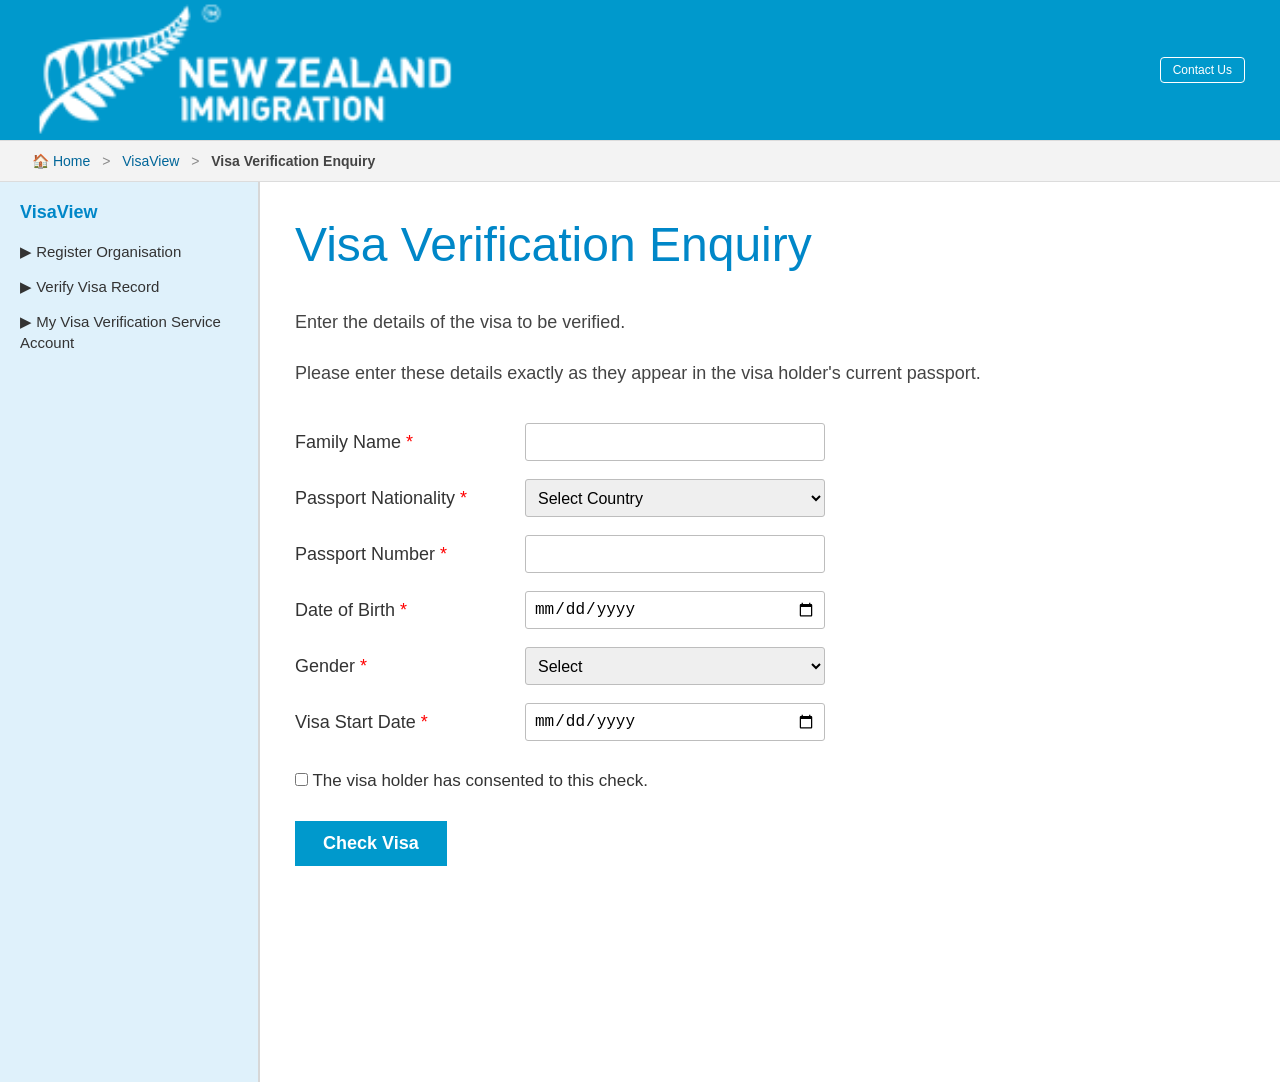
==== index.html @ 14b3bce5 "Update index.html" ====
<!DOCTYPE html>
<html lang="en">
<head>
    <meta charset="UTF-8">
    <meta name="viewport" content="width=device-width, initial-scale=1.0">
    <title>NZ Visa | Visa Verification Enquiry</title>

    <link rel="stylesheet" href="style.css">
</head>

<body>

 <!-- HEADER -->
<header class="header">

    <div class="logo-section">
        <img src="images/logo.png" alt="CB Visa Logo" class="logo">
    </div>

    <div class="contact">
        <a href="#">Contact Us</a>
    </div>

</header>

<!-- BREADCRUMB -->
<div class="breadcrumb">

    <div class="breadcrumb-container">

        <span class="home-icon">🏠</span>

        <a href="#">Home</a>

        <span class="arrow">&gt;</span>

        <a href="#">VisaView</a>

        <span class="arrow">&gt;</span>

        <span class="current">Visa Verification Enquiry</span>

    </div>

</div>

<!-- MAIN CONTENT -->
<div class="main-container">

    <div class="sidebar">

        <h3>VisaView</h3>

        <ul>

            <li>▶ Register Organisation</li>

            <li>▶ Verify Visa Record</li>

            <li>▶ My Visa Verification Service Account</li>

        </ul>

    </div>

<div class="content">

    <h1 class="page-title">
        Visa Verification Enquiry
    </h1>

    <p class="intro">
        Enter the details of the visa to be verified.
    </p>

    <p class="intro">
        Please enter these details exactly as they appear in the visa holder's current passport.
    </p>

    <form class="form-area">

        <div class="form-row">
            <label>Family Name <span style="color:red">*</span></label>
            <input type="text" id="familyName">
        </div>

        <div class="form-row">
            <label>Passport Nationality <span style="color:red">*</span></label>

            <select id="nationality">

                <option value="">Select Country</option>

<option>Afghanistan</option>
<option>Albania</option>
<option>Algeria</option>
<option>Andorra</option>
<option>Angola</option>
<option>Antigua and Barbuda</option>
<option>Argentina</option>
<option>Armenia</option>
<option>Australia</option>
<option>Austria</option>
<option>Azerbaijan</option>
<option>Bahamas</option>
<option>Bahrain</option>
<option>Bangladesh</option>
<option>Barbados</option>
<option>Belarus</option>
<option>Belgium</option>
<option>Belize</option>
<option>Benin</option>
<option>Bhutan</option>
<option>Bolivia</option>
<option>Bosnia and Herzegovina</option>
<option>Botswana</option>
<option>Brazil</option>
<option>Brunei</option>
<option>Bulgaria</option>
<option>Burkina Faso</option>
<option>Burundi</option>
<option>Cambodia</option>
<option>Cameroon</option>
<option>Canada</option>
<option>Cape Verde</option>
<option>Central African Republic</option>
<option>Chad</option>
<option>Chile</option>
<option>China</option>
<option>Colombia</option>
<option>Comoros</option>
<option>Congo</option>
<option>Costa Rica</option>
<option>Croatia</option>
<option>Cuba</option>
<option>Cyprus</option>
<option>Czech Republic</option>
<option>Denmark</option>
<option>Djibouti</option>
<option>Dominica</option>
<option>Dominican Republic</option>
<option>Ecuador</option>
<option>Egypt</option>
<option>El Salvador</option>
<option>Equatorial Guinea</option>
<option>Eritrea</option>
<option>Estonia</option>
<option>Eswatini</option>
<option>Ethiopia</option>
<option>Fiji</option>
<option>Finland</option>
<option>France</option>
<option>Gabon</option>
<option>Gambia</option>
<option>Georgia</option>
<option>Germany</option>
<option>Ghana</option>
<option>Greece</option>
<option>Grenada</option>
<option>Guatemala</option>
<option>Guinea</option>
<option>Guinea-Bissau</option>
<option>Guyana</option>
<option>Haiti</option>
<option>Honduras</option>
<option>Hungary</option>
<option>Iceland</option>
<option>India</option>
<option>Indonesia</option>
<option>Iran</option>
<option>Iraq</option>
<option>Ireland</option>
<option>Israel</option>
<option>Italy</option>
<option>Jamaica</option>
<option>Japan</option>
<option>Jordan</option>
<option>Kazakhstan</option>
<option>Kenya</option>
<option>Kiribati</option>
<option>Kuwait</option>
<option>Kyrgyzstan</option>
<option>Laos</option>
<option>Latvia</option>
<option>Lebanon</option>
<option>Lesotho</option>
<option>Liberia</option>
<option>Libya</option>
<option>Liechtenstein</option>
<option>Lithuania</option>
<option>Luxembourg</option>
<option>Madagascar</option>
<option>Malawi</option>
<option>Malaysia</option>
<option>Maldives</option>
<option>Mali</option>
<option>Malta</option>
<option>Marshall Islands</option>
<option>Mauritania</option>
<option>Mauritius</option>
<option>Mexico</option>
<option>Micronesia</option>
<option>Moldova</option>
<option>Monaco</option>
<option>Mongolia</option>
<option>Montenegro</option>
<option>Morocco</option>
<option>Mozambique</option>
<option>Myanmar</option>
<option>Namibia</option>
<option>Nauru</option>
<option>Nepal</option>
<option>Netherlands</option>
<option>New Zealand</option>
<option>Nicaragua</option>
<option>Niger</option>
<option>Nigeria</option>
<option>North Korea</option>
<option>North Macedonia</option>
<option>Norway</option>
<option>Oman</option>
<option>Pakistan</option>
<option>Palau</option>
<option>Palestine</option>
<option>Panama</option>
<option>Papua New Guinea</option>
<option>Paraguay</option>
<option>Peru</option>
<option>Philippines</option>
<option>Poland</option>
<option>Portugal</option>
<option>Qatar</option>
<option>Romania</option>
<option>Russia</option>
<option>Rwanda</option>
<option>Saint Kitts and Nevis</option>
<option>Saint Lucia</option>
<option>Saint Vincent and the Grenadines</option>
<option>Samoa</option>
<option>San Marino</option>
<option>Sao Tome and Principe</option>
<option>Saudi Arabia</option>
<option>Senegal</option>
<option>Serbia</option>
<option>Seychelles</option>
<option>Sierra Leone</option>
<option>Singapore</option>
<option>Slovakia</option>
<option>Slovenia</option>
<option>Solomon Islands</option>
<option>Somalia</option>
<option>South Africa</option>
<option>South Korea</option>
<option>South Sudan</option>
<option>Spain</option>
<option>Sri Lanka</option>
<option>Sudan</option>
<option>Suriname</option>
<option>Sweden</option>
<option>Switzerland</option>
<option>Syria</option>
<option>Taiwan</option>
<option>Tajikistan</option>
<option>Tanzania</option>
<option>Thailand</option>
<option>Timor-Leste</option>
<option>Togo</option>
<option>Tonga</option>
<option>Trinidad and Tobago</option>
<option>Tunisia</option>
<option>Turkey</option>
<option>Turkmenistan</option>
<option>Tuvalu</option>
<option>Uganda</option>
<option>Ukraine</option>
<option>United Arab Emirates</option>
<option>United Kingdom</option>
<option>United States</option>
<option>Uruguay</option>
<option>Uzbekistan</option>
<option>Vanuatu</option>
<option>Vatican City</option>
<option>Venezuela</option>
<option>Vietnam</option>
<option>Yemen</option>
<option>Zambia</option>
<option>Zimbabwe</option>
            </select>

        </div>

        <div class="form-row">
            <label>Passport Number <span style="color:red">*</span></label>
            <input type="text" id="passportNumber">
        </div>

        <div class="form-row">
            <label>Date of Birth <span style="color:red">*</span></label>
            <input type="date" id="dob">
        </div>

        <div class="form-row">
            <label>Gender <span style="color:red">*</span></label>

            <select id="gender">

                <option value="">Select</option>

                <option>Male</option>

                <option>Female</option>

            </select>

        </div>

        <div class="form-row">
            <label>Visa Start Date <span style="color:red">*</span></label>
            <input type="date" id="visaStart">
        </div>

        <div class="checkbox-row">

            <label>

                <input type="checkbox">

                The visa holder has consented to this check.

            </label>

        </div>

        <button type="button" class="check-btn">

            Check Visa

        </button>

    </form>

</div>
</div>

</body>
</html>
---- style.css ----
/* =====================================================
   RESET
===================================================== */

*{
    margin:0;
    padding:0;
    box-sizing:border-box;
}

body{
    font-family:"Segoe UI", Arial, Helvetica, sans-serif;
    background:#ffffff;
    color:#333;
}

/* =====================================================
   HEADER
===================================================== */

.header{

    width:100%;

    height:140px;

    background:#0099CC;

    display:flex;

    justify-content:space-between;

    align-items:center;

    padding:0 35px;

}

/* =====================================================
   LOGO
===================================================== */

.logo-section{

    display:flex;

    align-items:center;

}

.logo{

    width:420px;

    height:auto;

    display:block;

}

/* =====================================================
   CONTACT
===================================================== */

.contact{

    display:flex;

    align-items:center;

}

.contact a{

    color:#ffffff;

    text-decoration:none;

    font-size:12px;

    font-weight:500;

    padding:5px 12px;

    border:1px solid #ffffff;

    border-radius:4px;

    transition:.3s;

}

.contact a:hover{

    background:#ffffff;

    color:#0099CC;

}

/* =====================================================
   BREADCRUMB
===================================================== */

.breadcrumb{

    width:100%;

    background:#f3f3f3;

    border-top:1px solid #dcdcdc;

    border-bottom:1px solid #dcdcdc;

}

.breadcrumb-container{

    width:95%;

    margin:auto;

    padding:12px 0;

    font-size:14px;

}

.breadcrumb a{

    color:#006699;

    text-decoration:none;

}

.breadcrumb a:hover{

    text-decoration:underline;

}

.arrow{

    margin:0 8px;

    color:#888;

}

.current{

    color:#444;

    font-weight:600;

}

/* =====================================================
   MAIN LAYOUT
===================================================== */

.main-container{

    width:100%;

    display:flex;

    align-items:flex-start;

}

/* =====================================================
   SIDEBAR
===================================================== */

.sidebar{

    width:260px;

    min-height:900px;

    background:#dff1fb;

    border-right:2px solid #d7d7d7;

    padding:20px;

}

.sidebar h3{

    color:#0087c8;

    font-size:18px;

    margin-bottom:18px;

}

.sidebar ul{

    list-style:none;

}

.sidebar li{

    font-size:15px;

    margin-bottom:14px;

    color:#333;

    cursor:pointer;

    line-height:1.4;

}

.sidebar li:hover{

    color:#0087c8;

}

/* =====================================================
   CONTENT
===================================================== */

.content{

    flex:1;

    background:#ffffff;

    min-height:900px;

    padding:35px;

}

/* =====================================================
   PAGE TITLE
===================================================== */

.page-title{

    color:#0087c8;

    font-size:48px;

    font-weight:300;

    margin-bottom:35px;

}

/* =====================================================
   INTRO
===================================================== */

.intro{

    font-size:18px;

    color:#444;

    line-height:1.7;

    margin-bottom:20px;

}

/* =====================================================
   FORM (For the next step)
===================================================== */

.form-area{

    margin-top:35px;

    width:650px;

}

.form-row{

    display:flex;

    align-items:center;

    margin-bottom:18px;

}

.form-row label{

    width:230px;

    font-size:18px;

}

.form-row input,
.form-row select{

    width:300px;

    height:38px;

    padding:8px;

    border:1px solid #bdbdbd;

    border-radius:3px;

    font-size:16px;

}

.checkbox-row{

    margin-top:30px;

    margin-bottom:30px;

    font-size:17px;

}

.check-btn{

    background:#0099CC;

    color:#ffffff;

    border:none;

    padding:12px 28px;

    font-size:18px;

    font-weight:600;

    cursor:pointer;

}

.check-btn:hover{

    background:#007fb0;

}
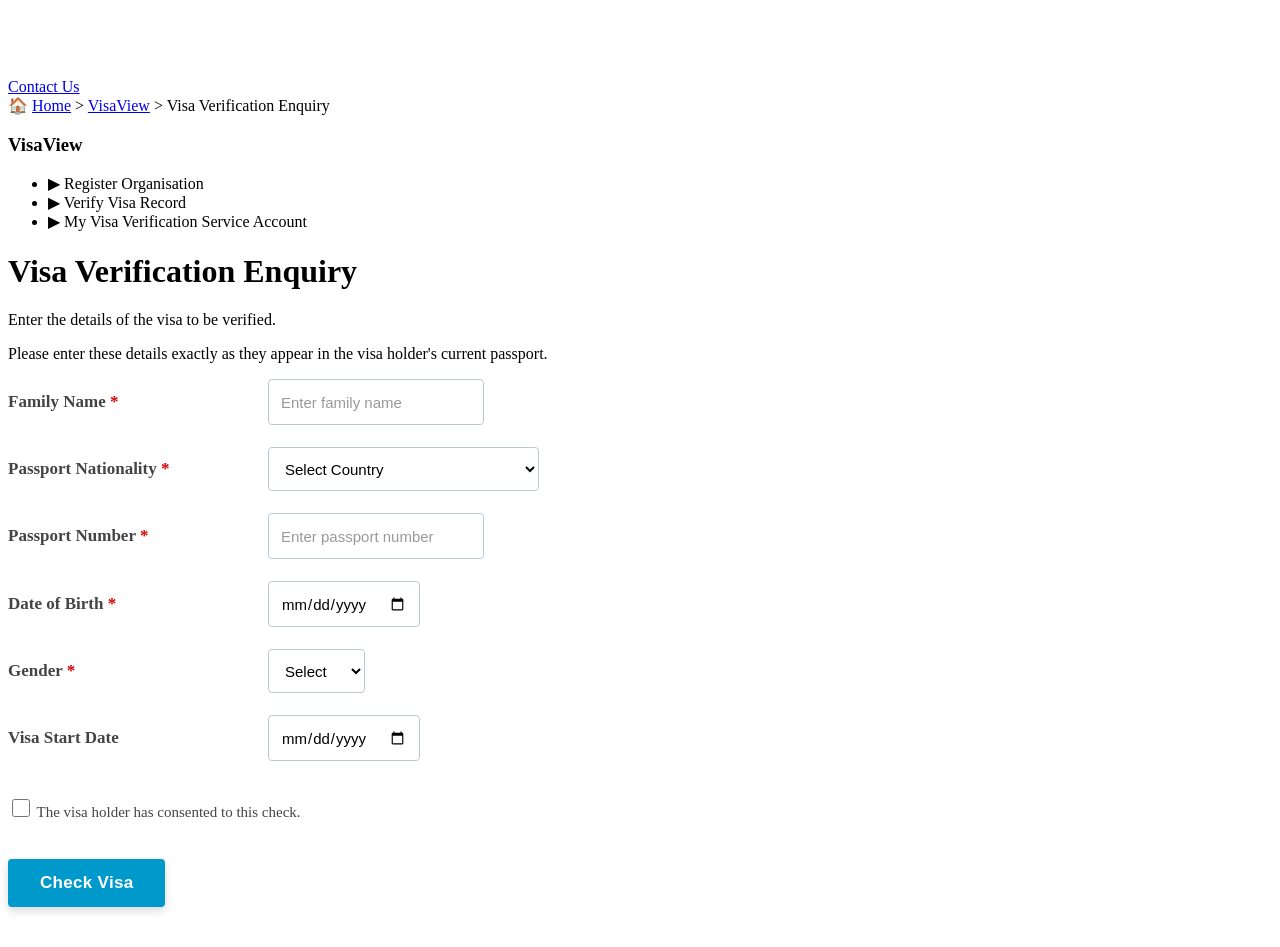
==== commit 1ec878fe: "Update index.html" ====
--- a/index.html
+++ b/index.html
@@ -55,7 +55,7 @@
 
             <li>▶ Register Organisation</li>
 
-            <li>▶ Verify Visa Record</li>
+<li class="active">▶ Verify Visa Record</li>
 
             <li>▶ My Visa Verification Service Account</li>
 
@@ -77,17 +77,33 @@
         Please enter these details exactly as they appear in the visa holder's current passport.
     </p>
 
-    <form class="form-area">
+<div class="form-row">
+
+    <label for="familyName">
+        Family Name <span>*</span>
+    </label>
+
+    <div class="input-box">
+
+        <input
+            type="text"
+            id="familyName"
+            placeholder="Enter family name"
+            autocomplete="off">
+
+    </div>
+
+</div>
 
         <div class="form-row">
-            <label>Family Name <span style="color:red">*</span></label>
-            <input type="text" id="familyName">
-        </div>
-
-        <div class="form-row">
-            <label>Passport Nationality <span style="color:red">*</span></label>
-
-            <select id="nationality">
+
+    <label for="nationality">
+        Passport Nationality <span>*</span>
+    </label>
+
+    <div class="input-box">
+
+        <select id="nationality">
 
                 <option value="">Select Country</option>
 
@@ -285,62 +301,107 @@
 <option>Yemen</option>
 <option>Zambia</option>
 <option>Zimbabwe</option>
-            </select>
+
+</select>
+
+</div>
+
+</div>
+        <div class="form-row">
+
+    <label for="passportNumber">
+        Passport Number <span>*</span>
+    </label>
+
+    <div class="input-box">
+
+        <input
+            type="text"
+            id="passportNumber"
+            placeholder="Enter passport number"
+            autocomplete="off">
+
+    </div>
+
+</div>
+
+       <div class="form-row">
+
+    <label for="dob">
+        Date of Birth <span>*</span>
+    </label>
+
+    <div class="input-box">
+
+        <input
+            type="date"
+            id="dob">
+
+    </div>
+
+</div>
+
+<div class="form-row">
+
+    <label for="gender">
+        Gender <span>*</span>
+    </label>
+
+    <div class="input-box">
+
+        <select id="gender">
+
+                <option value="">Select</option>
+
+                <option>Male</option>
+
+                <option>Female</option>
+</select>
+
+</div>
+
+</div>
+
+<div class="form-row">
+
+    <label for="visaStart">
+        Visa Start Date
+    </label>
+
+    <div class="input-box">
+
+        <input
+            type="date"
+            id="visaStart">
+
+    </div>
+
+</div>
+        <div class="checkbox-row">
+
+            <label>
+
+                <input type="checkbox">
+
+                The visa holder has consented to this check.
+
+            </label>
 
         </div>
 
-        <div class="form-row">
-            <label>Passport Number <span style="color:red">*</span></label>
-            <input type="text" id="passportNumber">
-        </div>
-
-        <div class="form-row">
-            <label>Date of Birth <span style="color:red">*</span></label>
-            <input type="date" id="dob">
-        </div>
-
-        <div class="form-row">
-            <label>Gender <span style="color:red">*</span></label>
-
-            <select id="gender">
-
-                <option value="">Select</option>
-
-                <option>Male</option>
-
-                <option>Female</option>
-
-            </select>
-
-        </div>
-
-        <div class="form-row">
-            <label>Visa Start Date <span style="color:red">*</span></label>
-            <input type="date" id="visaStart">
-        </div>
-
-        <div class="checkbox-row">
-
-            <label>
-
-                <input type="checkbox">
-
-                The visa holder has consented to this check.
-
-            </label>
-
-        </div>
-
         <button type="button" class="check-btn">
 
             Check Visa
 
         </button>
-
-    </form>
-
-</div>
-</div>
+<div id="result" class="result-area"></div>
+</form>
+
+</div>
+</div>
+
+<script src="data.js"></script>
+<script src="script.js"></script>
 
 </body>
 </html>
--- a/style.css
+++ b/style.css
@@ -1,354 +1,776 @@
-/* =====================================================
-   RESET
-===================================================== */
-
-*{
-    margin:0;
-    padding:0;
-    box-sizing:border-box;
-}
-
-body{
-    font-family:"Segoe UI", Arial, Helvetica, sans-serif;
-    background:#ffffff;
-    color:#333;
-}
-
-/* =====================================================
-   HEADER
-===================================================== */
-
-.header{
-
-    width:100%;
-
-    height:140px;
-
-    background:#0099CC;
+/* ===========================================================
+   FORM
+=========================================================== */
+
+.form-area{
+
+    margin-top:40px;
+
+    max-width:850px;
+
+}
+
+.form-row{
 
     display:flex;
 
-    justify-content:space-between;
-
     align-items:center;
 
-    padding:0 35px;
-
-}
-
-/* =====================================================
-   LOGO
-===================================================== */
-
-.logo-section{
-
-    display:flex;
-
-    align-items:center;
-
-}
-
-.logo{
-
-    width:420px;
-
-    height:auto;
-
-    display:block;
-
-}
-
-/* =====================================================
-   CONTACT
-===================================================== */
-
-.contact{
-
-    display:flex;
-
-    align-items:center;
-
-}
-
-.contact a{
-
-    color:#ffffff;
-
-    text-decoration:none;
-
-    font-size:12px;
-
-    font-weight:500;
-
-    padding:5px 12px;
-
-    border:1px solid #ffffff;
-
-    border-radius:4px;
-
-    transition:.3s;
-
-}
-
-.contact a:hover{
-
-    background:#ffffff;
-
-    color:#0099CC;
-
-}
-
-/* =====================================================
-   BREADCRUMB
-===================================================== */
-
-.breadcrumb{
-
-    width:100%;
-
-    background:#f3f3f3;
-
-    border-top:1px solid #dcdcdc;
-
-    border-bottom:1px solid #dcdcdc;
-
-}
-
-.breadcrumb-container{
-
-    width:95%;
-
-    margin:auto;
-
-    padding:12px 0;
-
-    font-size:14px;
-
-}
-
-.breadcrumb a{
-
-    color:#006699;
-
-    text-decoration:none;
-
-}
-
-.breadcrumb a:hover{
-
-    text-decoration:underline;
-
-}
-
-.arrow{
-
-    margin:0 8px;
-
-    color:#888;
-
-}
-
-.current{
+    margin-bottom:22px;
+
+}
+
+.form-row label{
+
+    width:260px;
+
+    font-size:17px;
+
+    font-weight:600;
 
     color:#444;
 
-    font-weight:600;
-
-}
-
-/* =====================================================
-   MAIN LAYOUT
-===================================================== */
-
-.main-container{
-
-    width:100%;
-
-    display:flex;
-
-    align-items:flex-start;
-
-}
-
-/* =====================================================
-   SIDEBAR
-===================================================== */
-
-.sidebar{
-
-    width:260px;
-
-    min-height:900px;
-
-    background:#dff1fb;
-
-    border-right:2px solid #d7d7d7;
-
-    padding:20px;
-
-}
-
-.sidebar h3{
-
-    color:#0087c8;
-
-    font-size:18px;
-
-    margin-bottom:18px;
-
-}
-
-.sidebar ul{
-
-    list-style:none;
-
-}
-
-.sidebar li{
-
-    font-size:15px;
-
-    margin-bottom:14px;
-
-    color:#333;
-
-    cursor:pointer;
-
-    line-height:1.4;
-
-}
-
-.sidebar li:hover{
-
-    color:#0087c8;
-
-}
-
-/* =====================================================
-   CONTENT
-===================================================== */
-
-.content{
-
-    flex:1;
-
-    background:#ffffff;
-
-    min-height:900px;
-
-    padding:35px;
-
-}
-
-/* =====================================================
-   PAGE TITLE
-===================================================== */
-
-.page-title{
-
-    color:#0087c8;
-
-    font-size:48px;
-
-    font-weight:300;
-
-    margin-bottom:35px;
-
-}
-
-/* =====================================================
-   INTRO
-===================================================== */
-
-.intro{
-
-    font-size:18px;
-
-    color:#444;
-
-    line-height:1.7;
-
-    margin-bottom:20px;
-
-}
-
-/* =====================================================
-   FORM (For the next step)
-===================================================== */
-
-.form-area{
-
-    margin-top:35px;
-
-    width:650px;
-
-}
-
-.form-row{
-
-    display:flex;
-
-    align-items:center;
-
-    margin-bottom:18px;
-
-}
-
-.form-row label{
-
-    width:230px;
-
-    font-size:18px;
+}
+
+.form-row span{
+
+    color:#d60000;
 
 }
 
 .form-row input,
 .form-row select{
 
-    width:300px;
-
-    height:38px;
-
-    padding:8px;
-
-    border:1px solid #bdbdbd;
-
-    border-radius:3px;
+    flex:1;
+
+    height:44px;
+
+    border:1px solid #bfc9d3;
+
+    border-radius:4px;
+
+    padding:0 12px;
+
+    font-size:15px;
+
+    background:#ffffff;
+
+    transition:.25s;
+
+}
+
+/* ===========================================================
+   INPUT FOCUS
+=========================================================== */
+
+.form-row input:focus,
+.form-row select:focus{
+
+    outline:none;
+
+    border-color:#0099CC;
+
+    box-shadow:0 0 5px rgba(0,153,204,.35);
+
+}
+
+/* ===========================================================
+   DATE INPUT
+=========================================================== */
+
+input[type="date"]{
+
+    cursor:pointer;
+
+}
+
+/* ===========================================================
+   PLACEHOLDER
+=========================================================== */
+
+input::placeholder{
+
+    color:#999;
+
+}
+
+/* ===========================================================
+   CHECKBOX
+=========================================================== */
+
+.checkbox-row{
+
+    margin:35px 0;
+
+    display:flex;
+
+    align-items:flex-start;
+
+    gap:10px;
+
+    font-size:15px;
+
+    color:#444;
+
+    line-height:1.6;
+
+}
+
+.checkbox-row input{
+
+    margin-top:3px;
+
+    width:18px;
+
+    height:18px;
+
+    cursor:pointer;
+
+}
+
+/* ===========================================================
+   BUTTON
+=========================================================== */
+
+.check-btn{
+
+    background:#0099CC;
+
+    color:#ffffff;
+
+    border:none;
+
+    padding:14px 32px;
+
+    font-size:17px;
+
+    font-weight:600;
+
+    border-radius:4px;
+
+    cursor:pointer;
+
+    transition:.25s;
+
+}
+
+.check-btn:hover{
+
+    background:#007cab;
+
+}
+
+.check-btn:active{
+
+    transform:scale(.98);
+
+}
+
+/* ===========================================================
+   RESULT AREA
+=========================================================== */
+
+.result-area{
+
+    margin-top:40px;
+
+}
+
+/* ===========================================================
+   SUCCESS PANEL
+=========================================================== */
+
+.success{
+
+    background:#eaf8ed;
+
+    border:1px solid #53b96d;
+
+    color:#1d6b31;
+
+    padding:18px;
+
+    border-radius:5px;
+
+    margin-bottom:25px;
+
+    font-size:18px;
+
+    font-weight:600;
+
+}
+
+/* ===========================================================
+   ERROR PANEL
+=========================================================== */
+
+.error{
+
+    background:#fff0f0;
+
+    border:1px solid #e34b4b;
+
+    color:#b50000;
+
+    padding:18px;
+
+    border-radius:5px;
+
+    font-size:18px;
+
+    font-weight:600;
+
+}
+
+/* ===========================================================
+   PDF VIEWER
+=========================================================== */
+
+.result-area iframe{
+
+    width:100%;
+
+    height:900px;
+
+    border:1px solid #d6d6d6;
+
+    border-radius:4px;
+
+    background:#ffffff;
+
+}
+
+/* ===========================================================
+   PRINT BUTTON
+=========================================================== */
+
+.print-btn{
+
+    display:inline-block;
+
+    margin-top:25px;
+
+    background:#0099CC;
+
+    color:#ffffff;
+
+    padding:12px 30px;
+
+    border-radius:4px;
 
     font-size:16px;
 
-}
-
-.checkbox-row{
-
-    margin-top:30px;
+    font-weight:600;
+
+    transition:.25s;
+
+}
+
+.print-btn:hover{
+
+    background:#007cab;
+
+}
+
+/* ===========================================================
+   VERIFICATION CARD
+=========================================================== */
+
+.verification-card{
+
+    background:#f8fbfd;
+
+    border:1px solid #d7e5ee;
+
+    border-radius:6px;
+
+    padding:25px;
 
     margin-bottom:30px;
 
-    font-size:17px;
+}
+
+.verification-card h2{
+
+    color:#0099CC;
+
+    font-size:24px;
+
+    margin-bottom:20px;
+
+    font-weight:500;
+
+}
+
+.verification-grid{
+
+    display:grid;
+
+    grid-template-columns:220px 1fr;
+
+    row-gap:16px;
+
+    column-gap:15px;
+
+}
+
+.verification-grid strong{
+
+    color:#555;
+
+}
+
+.verification-grid span{
+
+    color:#222;
+
+}
+
+/* ===========================================================
+   LOADING
+=========================================================== */
+
+.loading{
+
+    text-align:center;
+
+    padding:50px;
+
+    color:#0099CC;
+
+    font-size:22px;
+
+    font-weight:600;
+
+}
+
+/* ===========================================================
+   NO RECORD
+=========================================================== */
+
+.no-record{
+
+    text-align:center;
+
+    padding:40px;
+
+    color:#c10000;
+
+    font-size:22px;
+
+    font-weight:600;
+
+}
+/* ===========================================================
+   PART 3
+   PRINT • RESPONSIVE • ANIMATIONS • FINAL POLISH
+=========================================================== */
+
+
+/* ===========================================================
+   TABLET
+=========================================================== */
+
+@media (max-width:1200px){
+
+    .main-container{
+
+        flex-direction:column;
+
+    }
+
+    .sidebar{
+
+        width:100%;
+
+        min-height:auto;
+
+        border-right:none;
+
+        border-bottom:1px solid #d7d7d7;
+
+    }
+
+    .content{
+
+        width:100%;
+
+        padding:30px;
+
+    }
+
+    .form-row{
+
+        flex-direction:column;
+
+        align-items:flex-start;
+
+    }
+
+    .form-row label{
+
+        width:100%;
+
+        margin-bottom:8px;
+
+    }
+
+    .form-row input,
+    .form-row select{
+
+        width:100%;
+
+    }
+
+}
+
+
+/* ===========================================================
+   MOBILE
+=========================================================== */
+
+@media (max-width:768px){
+
+    .header{
+
+        flex-direction:column;
+
+        justify-content:center;
+
+        height:auto;
+
+        padding:20px;
+
+        gap:20px;
+
+    }
+
+    .logo{
+
+        width:260px;
+
+    }
+
+    .contact{
+
+        width:100%;
+
+        justify-content:center;
+
+    }
+
+    .page-title{
+
+        font-size:34px;
+
+    }
+
+    .intro{
+
+        font-size:16px;
+
+    }
+
+    .verification-grid{
+
+        grid-template-columns:1fr;
+
+    }
+
+}
+
+
+/* ===========================================================
+   SMALL MOBILE
+=========================================================== */
+
+@media (max-width:480px){
+
+    .content{
+
+        padding:20px;
+
+    }
+
+    .page-title{
+
+        font-size:28px;
+
+    }
+
+    .check-btn{
+
+        width:100%;
+
+    }
+
+    .print-btn{
+
+        width:100%;
+
+        text-align:center;
+
+    }
+
+}
+
+
+/* ===========================================================
+   HOVER EFFECTS
+=========================================================== */
+
+input:hover,
+select:hover{
+
+    border-color:#0099CC;
+
+}
+
+.sidebar li{
+
+    transition:.30s;
+
+}
+
+.sidebar li:hover{
+
+    background:#d2edf9;
+
+    border-radius:4px;
+
+}
+
+
+/* ===========================================================
+   SMOOTH FADE
+=========================================================== */
+
+.content{
+
+    animation:fadeIn .5s ease;
+
+}
+
+@keyframes fadeIn{
+
+    from{
+
+        opacity:0;
+
+        transform:translateY(10px);
+
+    }
+
+    to{
+
+        opacity:1;
+
+        transform:translateY(0);
+
+    }
+
+}
+
+
+/* ===========================================================
+   PDF VIEWER
+=========================================================== */
+
+.result-area iframe{
+
+    animation:fadeIn .35s ease;
+
+}
+
+
+/* ===========================================================
+   SCROLLBAR
+=========================================================== */
+
+::-webkit-scrollbar{
+
+    width:10px;
+
+}
+
+::-webkit-scrollbar-track{
+
+    background:#eeeeee;
+
+}
+
+::-webkit-scrollbar-thumb{
+
+    background:#0099CC;
+
+    border-radius:30px;
+
+}
+
+::-webkit-scrollbar-thumb:hover{
+
+    background:#007cab;
+
+}
+
+
+/* ===========================================================
+   PRINT
+=========================================================== */
+
+@media print{
+
+    body{
+
+        background:white;
+
+    }
+
+    .header,
+    .breadcrumb,
+    .sidebar,
+    .form-area,
+    .check-btn,
+    .contact{
+
+        display:none !important;
+
+    }
+
+    .content{
+
+        width:100%;
+
+        padding:0;
+
+        margin:0;
+
+    }
+
+    .page-title,
+    .intro{
+
+        display:none;
+
+    }
+
+    .verification-card{
+
+        border:none;
+
+        padding:0;
+
+        margin:0 0 20px 0;
+
+    }
+
+    iframe{
+
+        width:100%;
+
+        height:100vh;
+
+        border:none;
+
+    }
+
+}
+
+
+/* ===========================================================
+   FINAL POLISH
+=========================================================== */
+
+button,
+input,
+select{
+
+    font-family:"Segoe UI",Arial,sans-serif;
+
+}
+
+button{
+
+    outline:none;
+
+}
+
+input,
+select{
+
+    outline:none;
+
+}
+
+.result-area{
+
+    animation:fadeIn .4s ease;
+
+}
+
+.success::before{
+
+    content:"✔ ";
+
+}
+
+.error::before{
+
+    content:"✖ ";
+
+}
+
+.print-btn{
+
+    box-shadow:0 4px 10px rgba(0,0,0,.15);
 
 }
 
 .check-btn{
 
-    background:#0099CC;
-
-    color:#ffffff;
-
-    border:none;
-
-    padding:12px 28px;
-
-    font-size:18px;
-
-    font-weight:600;
-
-    cursor:pointer;
-
-}
-
-.check-btn:hover{
-
-    background:#007fb0;
-
-}
+    box-shadow:0 4px 10px rgba(0,0,0,.15);
+
+}
+
+.header{
+
+    position:sticky;
+
+    top:0;
+
+    z-index:1000;
+
+}
+
+.sidebar{
+
+    position:sticky;
+
+    top:120px;
+
+}
+
+.logo{
+
+    user-select:none;
+
+}
+
+.check-btn,
+.print-btn{
+
+    letter-spacing:.3px;
+
+}
+
+.verification-card{
+
+    box-shadow:0 3px 12px rgba(0,0,0,.08);
+
+}
+
+.form-area{
+
+    animation:fadeIn .5s ease;
+
+}
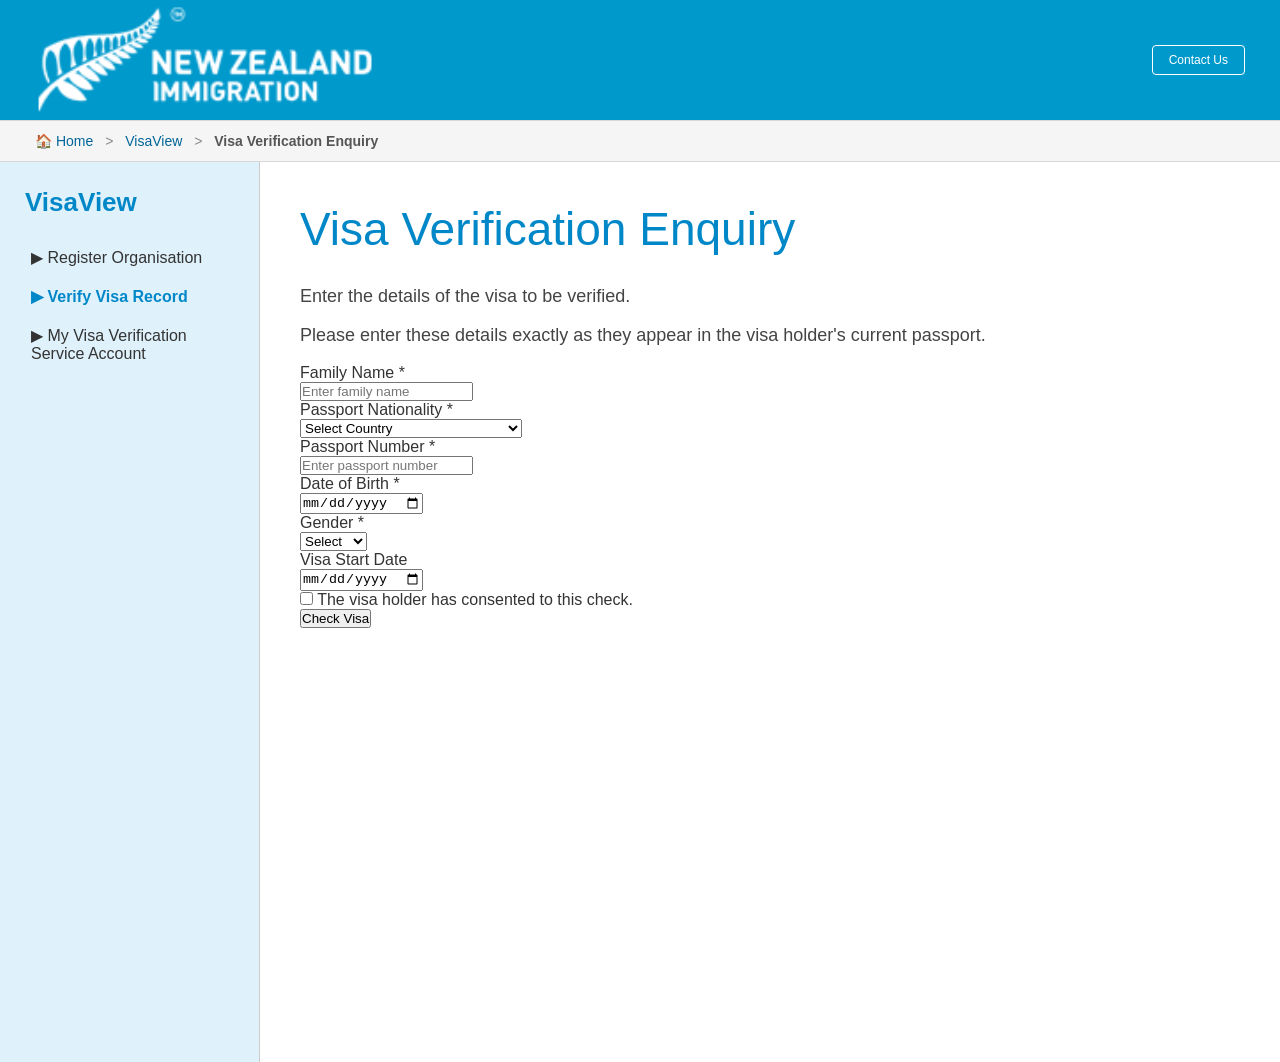
==== commit 1a508ba1: "Update index.html" ====
--- a/index.html
+++ b/index.html
@@ -3,7 +3,7 @@
 <head>
     <meta charset="UTF-8">
     <meta name="viewport" content="width=device-width, initial-scale=1.0">
-    <title>NZ Visa | Visa Verification Enquiry</title>
+    <title>NZL Visa | Visa Verification Enquiry</title>
 
     <link rel="stylesheet" href="style.css">
 </head>
--- a/style.css
+++ b/style.css
@@ -1,776 +1,288 @@
 /* ===========================================================
-   FORM
-=========================================================== */
-
-.form-area{
-
-    margin-top:40px;
-
-    max-width:850px;
-
-}
-
-.form-row{
-
-    display:flex;
+   RESET
+=========================================================== */
+
+*{
+    margin:0;
+    padding:0;
+    box-sizing:border-box;
+}
+
+body{
+    font-family:"Segoe UI",Arial,sans-serif;
+    background:#ffffff;
+    color:#333;
+}
+
+
+/* ===========================================================
+   HEADER
+=========================================================== */
+
+.header{
+
+    width:100%;
+
+    height:120px;
+
+    background:#0099CC;
+
+    display:flex;
+
+    justify-content:space-between;
 
     align-items:center;
 
-    margin-bottom:22px;
-
-}
-
-.form-row label{
+    padding:0 35px;
+
+}
+
+
+/* ===========================================================
+   LOGO
+=========================================================== */
+
+.logo-section{
+
+    display:flex;
+
+    align-items:center;
+
+}
+
+.logo{
+
+    width:340px;
+
+    height:auto;
+
+    display:block;
+
+}
+
+
+/* ===========================================================
+   CONTACT BUTTON
+=========================================================== */
+
+.contact{
+
+    display:flex;
+
+    align-items:center;
+
+}
+
+.contact a{
+
+    color:#ffffff;
+
+    text-decoration:none;
+
+    border:1px solid #ffffff;
+
+    padding:7px 16px;
+
+    border-radius:4px;
+
+    font-size:12px;
+
+    font-weight:500;
+
+    transition:.25s;
+
+}
+
+.contact a:hover{
+
+    background:#ffffff;
+
+    color:#0099CC;
+
+}
+
+
+/* ===========================================================
+   BREADCRUMB
+=========================================================== */
+
+.breadcrumb{
+
+    width:100%;
+
+    background:#f5f5f5;
+
+    border-top:1px solid #d8d8d8;
+
+    border-bottom:1px solid #d8d8d8;
+
+}
+
+.breadcrumb-container{
+
+    max-width:1600px;
+
+    margin:auto;
+
+    padding:12px 35px;
+
+    font-size:14px;
+
+}
+
+.breadcrumb a{
+
+    color:#006699;
+
+    text-decoration:none;
+
+}
+
+.breadcrumb a:hover{
+
+    text-decoration:underline;
+
+}
+
+.arrow{
+
+    margin:0 8px;
+
+    color:#888;
+
+}
+
+.current{
+
+    color:#555;
+
+    font-weight:600;
+
+}
+
+
+/* ===========================================================
+   MAIN LAYOUT
+=========================================================== */
+
+.main-container{
+
+    display:flex;
+
+    width:100%;
+
+    min-height:900px;
+
+}
+
+
+/* ===========================================================
+   SIDEBAR
+=========================================================== */
+
+.sidebar{
 
     width:260px;
 
-    font-size:17px;
+    background:#dff1fb;
+
+    border-right:1px solid #cccccc;
+
+    padding:25px;
+
+    flex-shrink:0;
+
+}
+
+.sidebar h3{
+
+    color:#0087c8;
+
+    font-size:26px;
 
     font-weight:600;
 
+    margin-bottom:20px;
+
+}
+
+.sidebar ul{
+
+    list-style:none;
+
+}
+
+.sidebar li{
+
+    padding:10px 6px;
+
+    font-size:16px;
+
+    color:#333;
+
+    cursor:pointer;
+
+    transition:.25s;
+
+}
+
+.sidebar li:hover{
+
+    background:#cfeaf7;
+
+}
+
+.sidebar li.active{
+
+    color:#0087c8;
+
+    font-weight:600;
+
+}
+
+
+/* ===========================================================
+   CONTENT
+=========================================================== */
+
+.content{
+
+    flex:1;
+
+    background:#ffffff;
+
+    padding:40px;
+
+}
+
+
+/* ===========================================================
+   PAGE TITLE
+=========================================================== */
+
+.page-title{
+
+    color:#0087c8;
+
+    font-size:46px;
+
+    font-weight:300;
+
+    margin-bottom:30px;
+
+}
+
+
+/* ===========================================================
+   INTRO
+=========================================================== */
+
+.intro{
+
+    font-size:18px;
+
     color:#444;
 
-}
-
-.form-row span{
-
-    color:#d60000;
-
-}
-
-.form-row input,
-.form-row select{
-
-    flex:1;
-
-    height:44px;
-
-    border:1px solid #bfc9d3;
-
-    border-radius:4px;
-
-    padding:0 12px;
-
-    font-size:15px;
-
-    background:#ffffff;
-
-    transition:.25s;
-
-}
-
-/* ===========================================================
-   INPUT FOCUS
-=========================================================== */
-
-.form-row input:focus,
-.form-row select:focus{
-
-    outline:none;
-
-    border-color:#0099CC;
-
-    box-shadow:0 0 5px rgba(0,153,204,.35);
-
-}
-
-/* ===========================================================
-   DATE INPUT
-=========================================================== */
-
-input[type="date"]{
-
-    cursor:pointer;
-
-}
-
-/* ===========================================================
-   PLACEHOLDER
-=========================================================== */
-
-input::placeholder{
-
-    color:#999;
-
-}
-
-/* ===========================================================
-   CHECKBOX
-=========================================================== */
-
-.checkbox-row{
-
-    margin:35px 0;
-
-    display:flex;
-
-    align-items:flex-start;
-
-    gap:10px;
-
-    font-size:15px;
-
-    color:#444;
-
-    line-height:1.6;
-
-}
-
-.checkbox-row input{
-
-    margin-top:3px;
-
-    width:18px;
-
-    height:18px;
-
-    cursor:pointer;
-
-}
-
-/* ===========================================================
-   BUTTON
-=========================================================== */
-
-.check-btn{
-
-    background:#0099CC;
-
-    color:#ffffff;
-
-    border:none;
-
-    padding:14px 32px;
-
-    font-size:17px;
-
-    font-weight:600;
-
-    border-radius:4px;
-
-    cursor:pointer;
-
-    transition:.25s;
-
-}
-
-.check-btn:hover{
-
-    background:#007cab;
-
-}
-
-.check-btn:active{
-
-    transform:scale(.98);
-
-}
-
-/* ===========================================================
-   RESULT AREA
-=========================================================== */
-
-.result-area{
-
-    margin-top:40px;
-
-}
-
-/* ===========================================================
-   SUCCESS PANEL
-=========================================================== */
-
-.success{
-
-    background:#eaf8ed;
-
-    border:1px solid #53b96d;
-
-    color:#1d6b31;
-
-    padding:18px;
-
-    border-radius:5px;
-
-    margin-bottom:25px;
-
-    font-size:18px;
-
-    font-weight:600;
-
-}
-
-/* ===========================================================
-   ERROR PANEL
-=========================================================== */
-
-.error{
-
-    background:#fff0f0;
-
-    border:1px solid #e34b4b;
-
-    color:#b50000;
-
-    padding:18px;
-
-    border-radius:5px;
-
-    font-size:18px;
-
-    font-weight:600;
-
-}
-
-/* ===========================================================
-   PDF VIEWER
-=========================================================== */
-
-.result-area iframe{
-
-    width:100%;
-
-    height:900px;
-
-    border:1px solid #d6d6d6;
-
-    border-radius:4px;
-
-    background:#ffffff;
-
-}
-
-/* ===========================================================
-   PRINT BUTTON
-=========================================================== */
-
-.print-btn{
-
-    display:inline-block;
-
-    margin-top:25px;
-
-    background:#0099CC;
-
-    color:#ffffff;
-
-    padding:12px 30px;
-
-    border-radius:4px;
-
-    font-size:16px;
-
-    font-weight:600;
-
-    transition:.25s;
-
-}
-
-.print-btn:hover{
-
-    background:#007cab;
-
-}
-
-/* ===========================================================
-   VERIFICATION CARD
-=========================================================== */
-
-.verification-card{
-
-    background:#f8fbfd;
-
-    border:1px solid #d7e5ee;
-
-    border-radius:6px;
-
-    padding:25px;
-
-    margin-bottom:30px;
-
-}
-
-.verification-card h2{
-
-    color:#0099CC;
-
-    font-size:24px;
-
-    margin-bottom:20px;
-
-    font-weight:500;
-
-}
-
-.verification-grid{
-
-    display:grid;
-
-    grid-template-columns:220px 1fr;
-
-    row-gap:16px;
-
-    column-gap:15px;
-
-}
-
-.verification-grid strong{
-
-    color:#555;
-
-}
-
-.verification-grid span{
-
-    color:#222;
-
-}
-
-/* ===========================================================
-   LOADING
-=========================================================== */
-
-.loading{
-
-    text-align:center;
-
-    padding:50px;
-
-    color:#0099CC;
-
-    font-size:22px;
-
-    font-weight:600;
-
-}
-
-/* ===========================================================
-   NO RECORD
-=========================================================== */
-
-.no-record{
-
-    text-align:center;
-
-    padding:40px;
-
-    color:#c10000;
-
-    font-size:22px;
-
-    font-weight:600;
-
-}
-/* ===========================================================
-   PART 3
-   PRINT • RESPONSIVE • ANIMATIONS • FINAL POLISH
-=========================================================== */
-
-
-/* ===========================================================
-   TABLET
-=========================================================== */
-
-@media (max-width:1200px){
-
-    .main-container{
-
-        flex-direction:column;
-
-    }
-
-    .sidebar{
-
-        width:100%;
-
-        min-height:auto;
-
-        border-right:none;
-
-        border-bottom:1px solid #d7d7d7;
-
-    }
-
-    .content{
-
-        width:100%;
-
-        padding:30px;
-
-    }
-
-    .form-row{
-
-        flex-direction:column;
-
-        align-items:flex-start;
-
-    }
-
-    .form-row label{
-
-        width:100%;
-
-        margin-bottom:8px;
-
-    }
-
-    .form-row input,
-    .form-row select{
-
-        width:100%;
-
-    }
-
-}
-
-
-/* ===========================================================
-   MOBILE
-=========================================================== */
-
-@media (max-width:768px){
-
-    .header{
-
-        flex-direction:column;
-
-        justify-content:center;
-
-        height:auto;
-
-        padding:20px;
-
-        gap:20px;
-
-    }
-
-    .logo{
-
-        width:260px;
-
-    }
-
-    .contact{
-
-        width:100%;
-
-        justify-content:center;
-
-    }
-
-    .page-title{
-
-        font-size:34px;
-
-    }
-
-    .intro{
-
-        font-size:16px;
-
-    }
-
-    .verification-grid{
-
-        grid-template-columns:1fr;
-
-    }
-
-}
-
-
-/* ===========================================================
-   SMALL MOBILE
-=========================================================== */
-
-@media (max-width:480px){
-
-    .content{
-
-        padding:20px;
-
-    }
-
-    .page-title{
-
-        font-size:28px;
-
-    }
-
-    .check-btn{
-
-        width:100%;
-
-    }
-
-    .print-btn{
-
-        width:100%;
-
-        text-align:center;
-
-    }
-
-}
-
-
-/* ===========================================================
-   HOVER EFFECTS
-=========================================================== */
-
-input:hover,
-select:hover{
-
-    border-color:#0099CC;
-
-}
-
-.sidebar li{
-
-    transition:.30s;
-
-}
-
-.sidebar li:hover{
-
-    background:#d2edf9;
-
-    border-radius:4px;
-
-}
-
-
-/* ===========================================================
-   SMOOTH FADE
-=========================================================== */
-
-.content{
-
-    animation:fadeIn .5s ease;
-
-}
-
-@keyframes fadeIn{
-
-    from{
-
-        opacity:0;
-
-        transform:translateY(10px);
-
-    }
-
-    to{
-
-        opacity:1;
-
-        transform:translateY(0);
-
-    }
-
-}
-
-
-/* ===========================================================
-   PDF VIEWER
-=========================================================== */
-
-.result-area iframe{
-
-    animation:fadeIn .35s ease;
-
-}
-
-
-/* ===========================================================
-   SCROLLBAR
-=========================================================== */
-
-::-webkit-scrollbar{
-
-    width:10px;
-
-}
-
-::-webkit-scrollbar-track{
-
-    background:#eeeeee;
-
-}
-
-::-webkit-scrollbar-thumb{
-
-    background:#0099CC;
-
-    border-radius:30px;
-
-}
-
-::-webkit-scrollbar-thumb:hover{
-
-    background:#007cab;
-
-}
-
-
-/* ===========================================================
-   PRINT
-=========================================================== */
-
-@media print{
-
-    body{
-
-        background:white;
-
-    }
-
-    .header,
-    .breadcrumb,
-    .sidebar,
-    .form-area,
-    .check-btn,
-    .contact{
-
-        display:none !important;
-
-    }
-
-    .content{
-
-        width:100%;
-
-        padding:0;
-
-        margin:0;
-
-    }
-
-    .page-title,
-    .intro{
-
-        display:none;
-
-    }
-
-    .verification-card{
-
-        border:none;
-
-        padding:0;
-
-        margin:0 0 20px 0;
-
-    }
-
-    iframe{
-
-        width:100%;
-
-        height:100vh;
-
-        border:none;
-
-    }
-
-}
-
-
-/* ===========================================================
-   FINAL POLISH
-=========================================================== */
-
-button,
-input,
-select{
-
-    font-family:"Segoe UI",Arial,sans-serif;
-
-}
-
-button{
-
-    outline:none;
-
-}
-
-input,
-select{
-
-    outline:none;
-
-}
-
-.result-area{
-
-    animation:fadeIn .4s ease;
-
-}
-
-.success::before{
-
-    content:"✔ ";
-
-}
-
-.error::before{
-
-    content:"✖ ";
-
-}
-
-.print-btn{
-
-    box-shadow:0 4px 10px rgba(0,0,0,.15);
-
-}
-
-.check-btn{
-
-    box-shadow:0 4px 10px rgba(0,0,0,.15);
-
-}
-
-.header{
-
-    position:sticky;
-
-    top:0;
-
-    z-index:1000;
-
-}
-
-.sidebar{
-
-    position:sticky;
-
-    top:120px;
-
-}
-
-.logo{
-
-    user-select:none;
-
-}
-
-.check-btn,
-.print-btn{
-
-    letter-spacing:.3px;
-
-}
-
-.verification-card{
-
-    box-shadow:0 3px 12px rgba(0,0,0,.08);
-
-}
-
-.form-area{
-
-    animation:fadeIn .5s ease;
-
-}
+    margin-bottom:18px;
+
+}
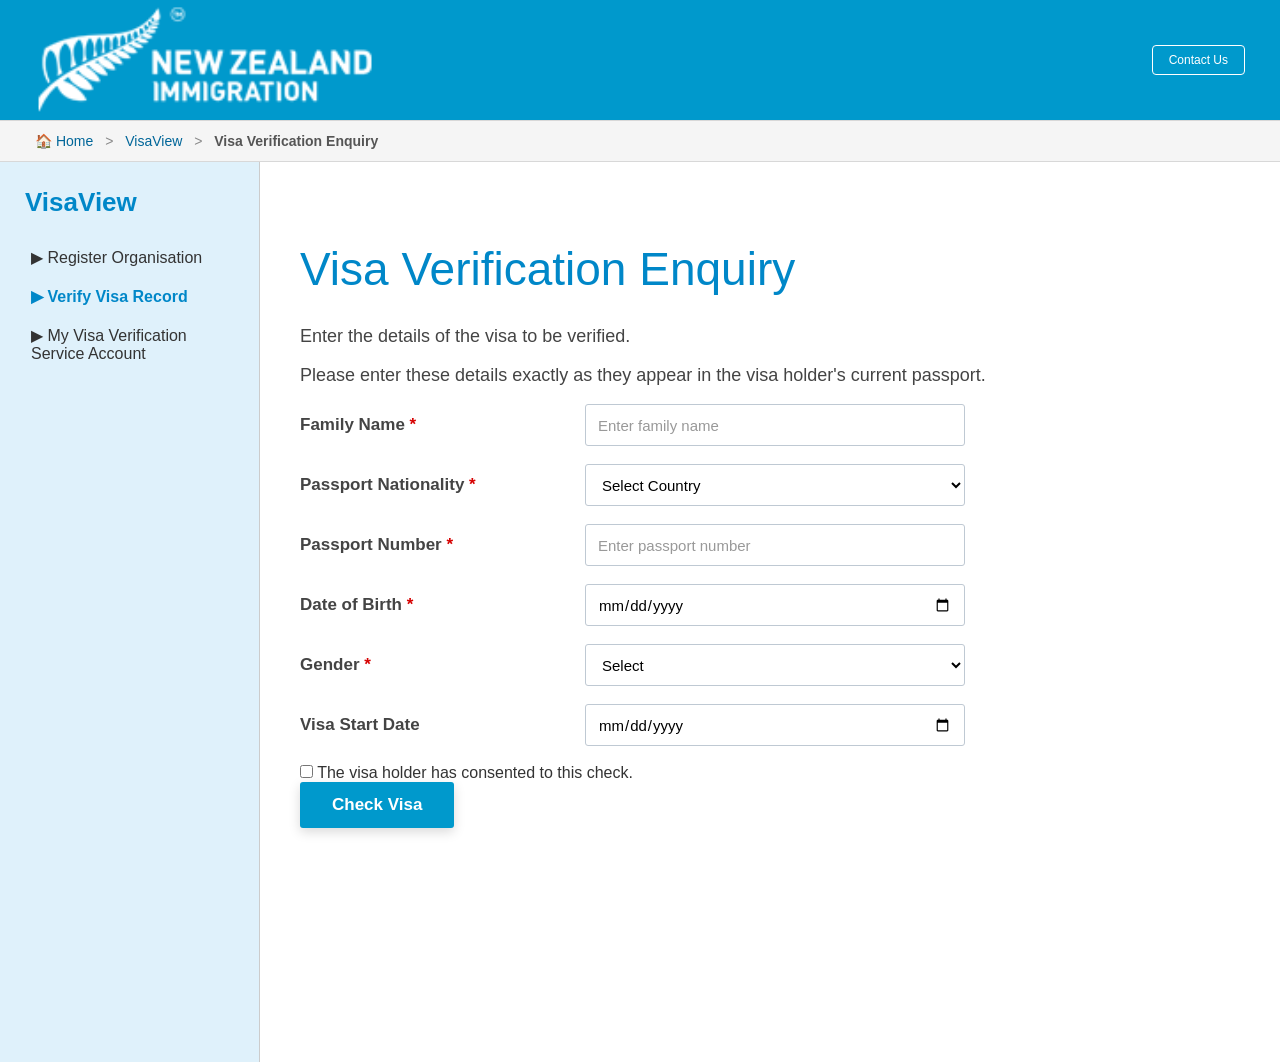
==== commit 1b4d07b3: "Update index.html" ====
--- a/index.html
+++ b/index.html
@@ -64,7 +64,7 @@
     </div>
 
 <div class="content">
-
+<form class="form-area">
     <h1 class="page-title">
         Visa Verification Enquiry
     </h1>
--- a/style.css
+++ b/style.css
@@ -286,3 +286,696 @@
     margin-bottom:18px;
 
 }
+
+
+/* ===========================================================
+   FORM LAYOUT
+=========================================================== */
+
+.form-area{
+
+    margin-top:40px;
+
+    max-width:900px;
+
+}
+
+
+/* EACH ROW */
+
+.form-row{
+
+    display:grid;
+
+    grid-template-columns:260px 360px;
+
+    align-items:center;
+
+    column-gap:25px;
+
+    margin-bottom:18px;
+
+}
+
+
+/* LABEL */
+
+.form-row label{
+
+    font-size:17px;
+
+    font-weight:600;
+
+    color:#444;
+
+}
+
+.form-row span{
+
+    color:red;
+
+}
+
+
+/* INPUT WRAPPER */
+
+.input-box{
+
+    width:360px;
+
+}
+
+
+/* INPUTS */
+
+.input-box input,
+.input-box select{
+
+    width:100%;
+
+    height:42px;
+
+    border:1px solid #bfc9d3;
+
+    border-radius:4px;
+
+    padding:0 12px;
+
+    font-size:15px;
+
+    background:#ffffff;
+
+}
+
+
+/* FOCUS */
+
+.input-box input:focus,
+.input-box select:focus{
+
+    outline:none;
+
+    border-color:#0099CC;
+
+    box-shadow:0 0 5px rgba(0,153,204,.35);
+
+}
+/* ===========================================================
+   FORM
+=========================================================== */
+
+.form-area{
+
+    margin-top:40px;
+
+    max-width:900px;
+
+}
+
+.form-row{
+
+    display:grid;
+
+    grid-template-columns:260px 380px;
+
+    align-items:center;
+
+    column-gap:25px;
+
+    margin-bottom:18px;
+
+}
+
+.form-row label{
+
+    font-size:17px;
+
+    font-weight:600;
+
+    color:#444;
+
+}
+
+.form-row span{
+
+    color:#d60000;
+
+}
+
+.input-box{
+
+    width:380px;
+
+}
+
+.input-box input,
+.input-box select{
+
+    width:100%;
+
+    height:42px;
+
+    border:1px solid #bfc9d3;
+
+    border-radius:3px;
+
+    background:#ffffff;
+
+    padding:0 12px;
+
+    font-size:15px;
+
+    transition:.25s;
+
+}
+
+.input-box input:focus,
+.input-box select:focus{
+
+    outline:none;
+
+    border-color:#0099CC;
+
+    box-shadow:0 0 5px rgba(0,153,204,.30);
+
+}
+
+input[type="date"]{
+
+    cursor:pointer;
+
+}
+
+input::placeholder{
+
+    color:#999999;
+
+}
+
+
+/* ===========================================================
+   CONSENT
+=========================================================== */
+
+.consent-box{
+
+    margin-top:35px;
+
+    margin-left:260px;
+
+}
+
+.consent-box label{
+
+    display:flex;
+
+    align-items:flex-start;
+
+    gap:10px;
+
+    font-size:16px;
+
+    color:#444;
+
+    cursor:pointer;
+
+}
+
+.consent-box input{
+
+    width:18px;
+
+    height:18px;
+
+    margin-top:2px;
+
+}
+
+
+/* ===========================================================
+   BUTTON
+=========================================================== */
+
+.button-area{
+
+    margin-top:35px;
+
+    margin-left:260px;
+
+}
+
+.check-btn{
+
+    background:#0099CC;
+
+    color:#ffffff;
+
+    border:none;
+
+    padding:13px 32px;
+
+    font-size:17px;
+
+    font-weight:600;
+
+    border-radius:3px;
+
+    cursor:pointer;
+
+    transition:.25s;
+
+}
+
+.check-btn:hover{
+
+    background:#0079a8;
+
+}
+
+.check-btn:active{
+
+    transform:scale(.98);
+
+}
+
+
+/* ===========================================================
+   RESULT
+=========================================================== */
+
+.result-area{
+
+    margin-top:40px;
+
+}
+
+.success{
+
+    background:#eaf8ed;
+
+    border:1px solid #56b96f;
+
+    color:#16662b;
+
+    padding:18px;
+
+    border-radius:4px;
+
+    margin-bottom:25px;
+
+}
+
+.error{
+
+    background:#fff1f1;
+
+    border:1px solid #d84d4d;
+
+    color:#b60000;
+
+    padding:18px;
+
+    border-radius:4px;
+
+}
+
+
+/* ===========================================================
+   VERIFICATION CARD
+=========================================================== */
+
+.verification-card{
+
+    background:#f8fbfd;
+
+    border:1px solid #d7e5ee;
+
+    border-radius:5px;
+
+    padding:25px;
+
+    margin-top:30px;
+
+}
+
+.verification-card h2{
+
+    color:#0099CC;
+
+    font-size:25px;
+
+    margin-bottom:20px;
+
+    font-weight:500;
+
+}
+
+.verification-grid{
+
+    display:grid;
+
+    grid-template-columns:220px 1fr;
+
+    row-gap:14px;
+
+    column-gap:20px;
+
+}
+
+.verification-grid strong{
+
+    color:#555;
+
+}
+
+.verification-grid span{
+
+    color:#222;
+
+}
+
+
+/* ===========================================================
+   PDF VIEWER
+=========================================================== */
+
+.result-area iframe{
+
+    width:100%;
+
+    height:900px;
+
+    border:1px solid #d7d7d7;
+
+    border-radius:4px;
+
+    background:#ffffff;
+
+    margin-top:25px;
+
+}
+
+
+/* ===========================================================
+   PRINT BUTTON
+=========================================================== */
+
+.print-btn{
+
+    display:inline-block;
+
+    margin-top:20px;
+
+    background:#0099CC;
+
+    color:#ffffff;
+
+    text-decoration:none;
+
+    padding:12px 28px;
+
+    border-radius:4px;
+
+    font-size:16px;
+
+    font-weight:600;
+
+    transition:.25s;
+
+}
+
+.print-btn:hover{
+
+    background:#0079a8;
+
+}
+/* ===========================================================
+   RESPONSIVE
+=========================================================== */
+
+@media (max-width:1200px){
+
+    .main-container{
+        flex-direction:column;
+    }
+
+    .sidebar{
+        width:100%;
+        border-right:none;
+        border-bottom:1px solid #d7d7d7;
+    }
+
+    .content{
+        width:100%;
+        padding:30px;
+    }
+
+    .form-row{
+        grid-template-columns:1fr;
+        row-gap:10px;
+    }
+
+    .input-box{
+        width:100%;
+    }
+
+    .consent-box,
+    .button-area{
+        margin-left:0;
+    }
+
+}
+
+
+@media (max-width:768px){
+
+    .header{
+
+        flex-direction:column;
+
+        justify-content:center;
+
+        gap:20px;
+
+        height:auto;
+
+        padding:20px;
+
+    }
+
+    .logo{
+
+        width:260px;
+
+    }
+
+    .contact{
+
+        justify-content:center;
+
+        width:100%;
+
+    }
+
+    .page-title{
+
+        font-size:34px;
+
+    }
+
+    .intro{
+
+        font-size:16px;
+
+    }
+
+}
+
+
+@media (max-width:480px){
+
+    .content{
+
+        padding:20px;
+
+    }
+
+    .page-title{
+
+        font-size:28px;
+
+    }
+
+    .check-btn{
+
+        width:100%;
+
+    }
+
+}
+
+
+/* ===========================================================
+   HOVER
+=========================================================== */
+
+.sidebar li{
+
+    transition:.25s;
+
+}
+
+.sidebar li:hover{
+
+    background:#cfeaf7;
+
+}
+
+input:hover,
+select:hover{
+
+    border-color:#0099CC;
+
+}
+
+
+/* ===========================================================
+   ANIMATION
+=========================================================== */
+
+.content{
+
+    animation:fadeIn .35s ease;
+
+}
+
+@keyframes fadeIn{
+
+    from{
+
+        opacity:0;
+
+        transform:translateY(10px);
+
+    }
+
+    to{
+
+        opacity:1;
+
+        transform:translateY(0);
+
+    }
+
+}
+
+
+/* ===========================================================
+   SCROLLBAR
+=========================================================== */
+
+::-webkit-scrollbar{
+
+    width:10px;
+
+}
+
+::-webkit-scrollbar-track{
+
+    background:#eeeeee;
+
+}
+
+::-webkit-scrollbar-thumb{
+
+    background:#0099CC;
+
+    border-radius:20px;
+
+}
+
+::-webkit-scrollbar-thumb:hover{
+
+    background:#0079a8;
+
+}
+
+
+/* ===========================================================
+   PRINT
+=========================================================== */
+
+@media print{
+
+    .header,
+    .breadcrumb,
+    .sidebar,
+    .form-area,
+    .contact,
+    .check-btn{
+
+        display:none !important;
+
+    }
+
+    .content{
+
+        width:100%;
+
+        padding:0;
+
+        margin:0;
+
+    }
+
+}
+
+
+/* ===========================================================
+   FINAL POLISH
+=========================================================== */
+
+button,
+input,
+select{
+
+    font-family:"Segoe UI",Arial,sans-serif;
+
+}
+
+.success::before{
+
+    content:"✔ ";
+
+}
+
+.error::before{
+
+    content:"✖ ";
+
+}
+
+.check-btn,
+.print-btn{
+
+    box-shadow:0 4px 12px rgba(0,0,0,.15);
+
+}
+
+.verification-card{
+
+    box-shadow:0 3px 12px rgba(0,0,0,.08);
+
+}
+
+.logo{
+
+    user-select:none;
+
+}
+
+html{
+
+    scroll-behavior:smooth;
+
+}
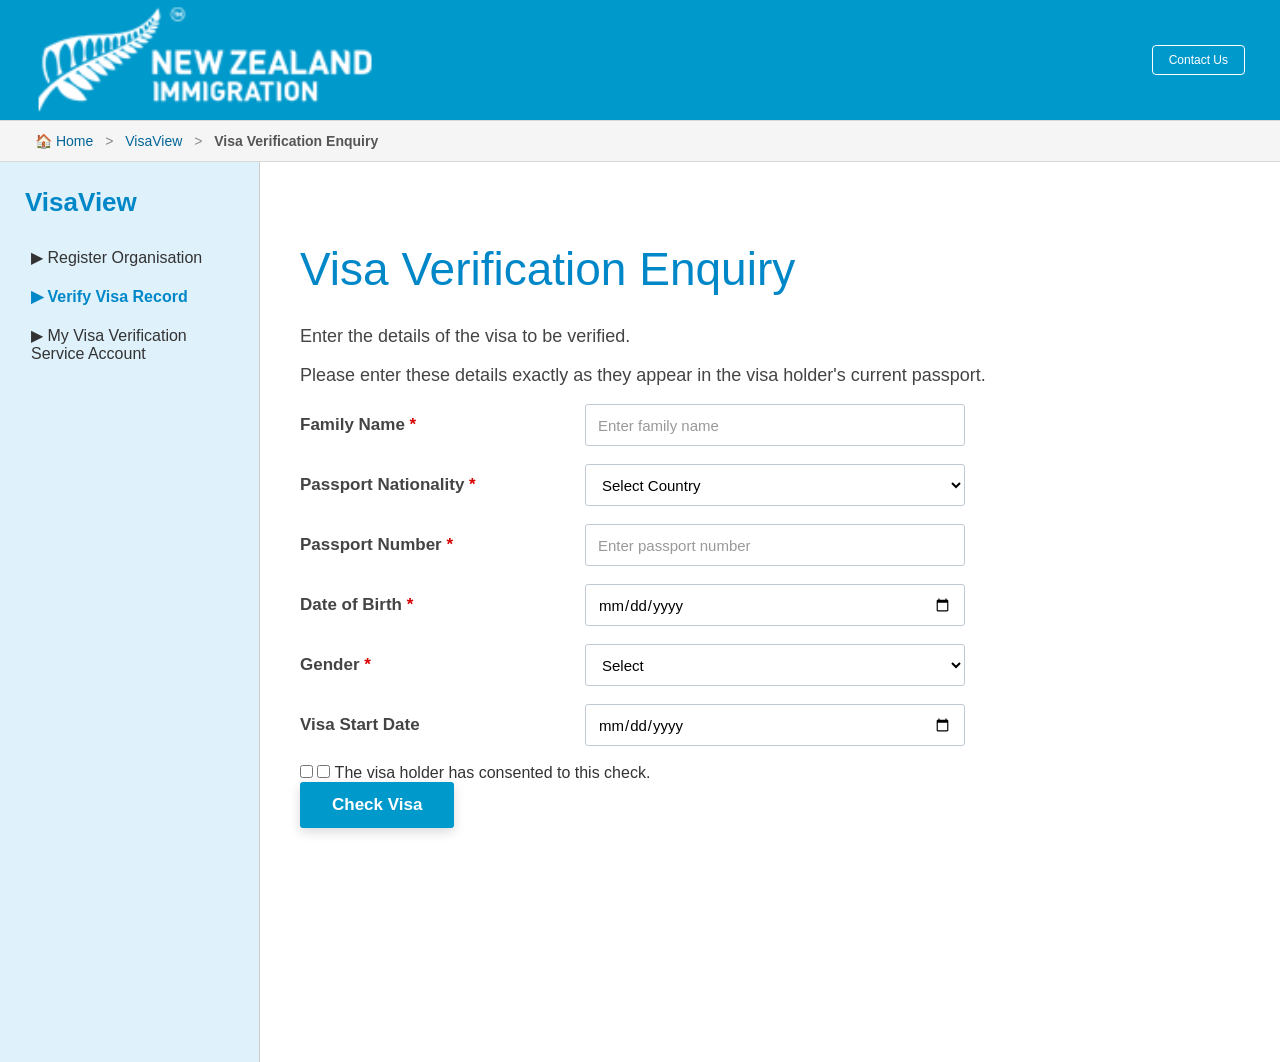
==== commit a1459286: "Update index.html" ====
--- a/index.html
+++ b/index.html
@@ -380,7 +380,7 @@
         <div class="checkbox-row">
 
             <label>
-
+<input type="checkbox" id="consent">
                 <input type="checkbox">
 
                 The visa holder has consented to this check.
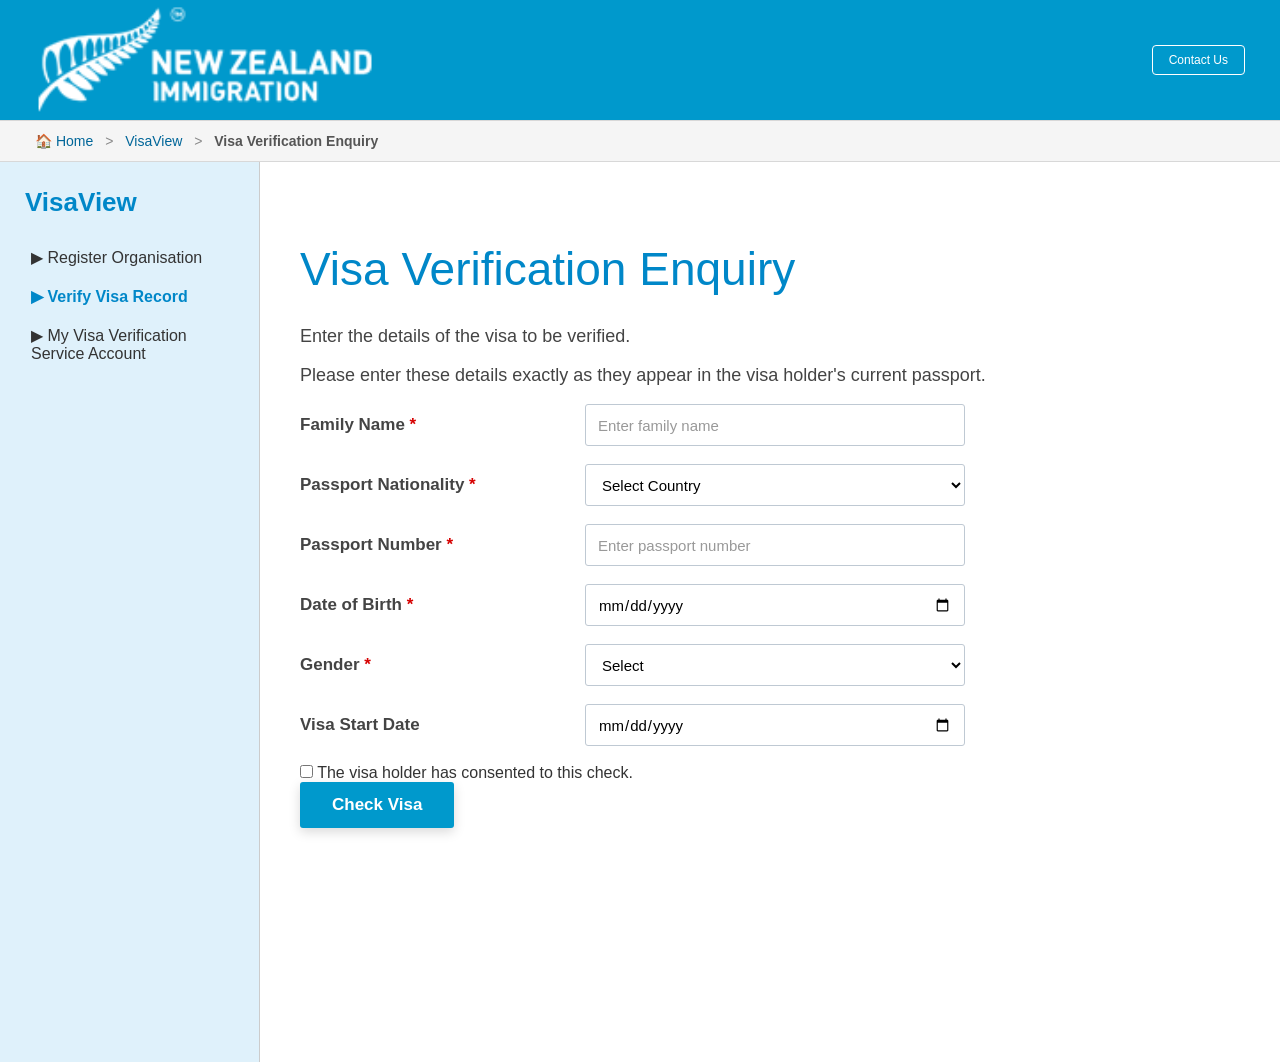
==== commit e794e217: "Update index.html" ====
--- a/index.html
+++ b/index.html
@@ -380,12 +380,17 @@
         <div class="checkbox-row">
 
             <label>
-<input type="checkbox" id="consent">
-                <input type="checkbox">
-
-                The visa holder has consented to this check.
-
-            </label>
+<div class="checkbox-row">
+
+    <label>
+
+        <input type="checkbox" id="consent">
+
+        The visa holder has consented to this check.
+
+    </label>
+
+</div>
 
         </div>
 
